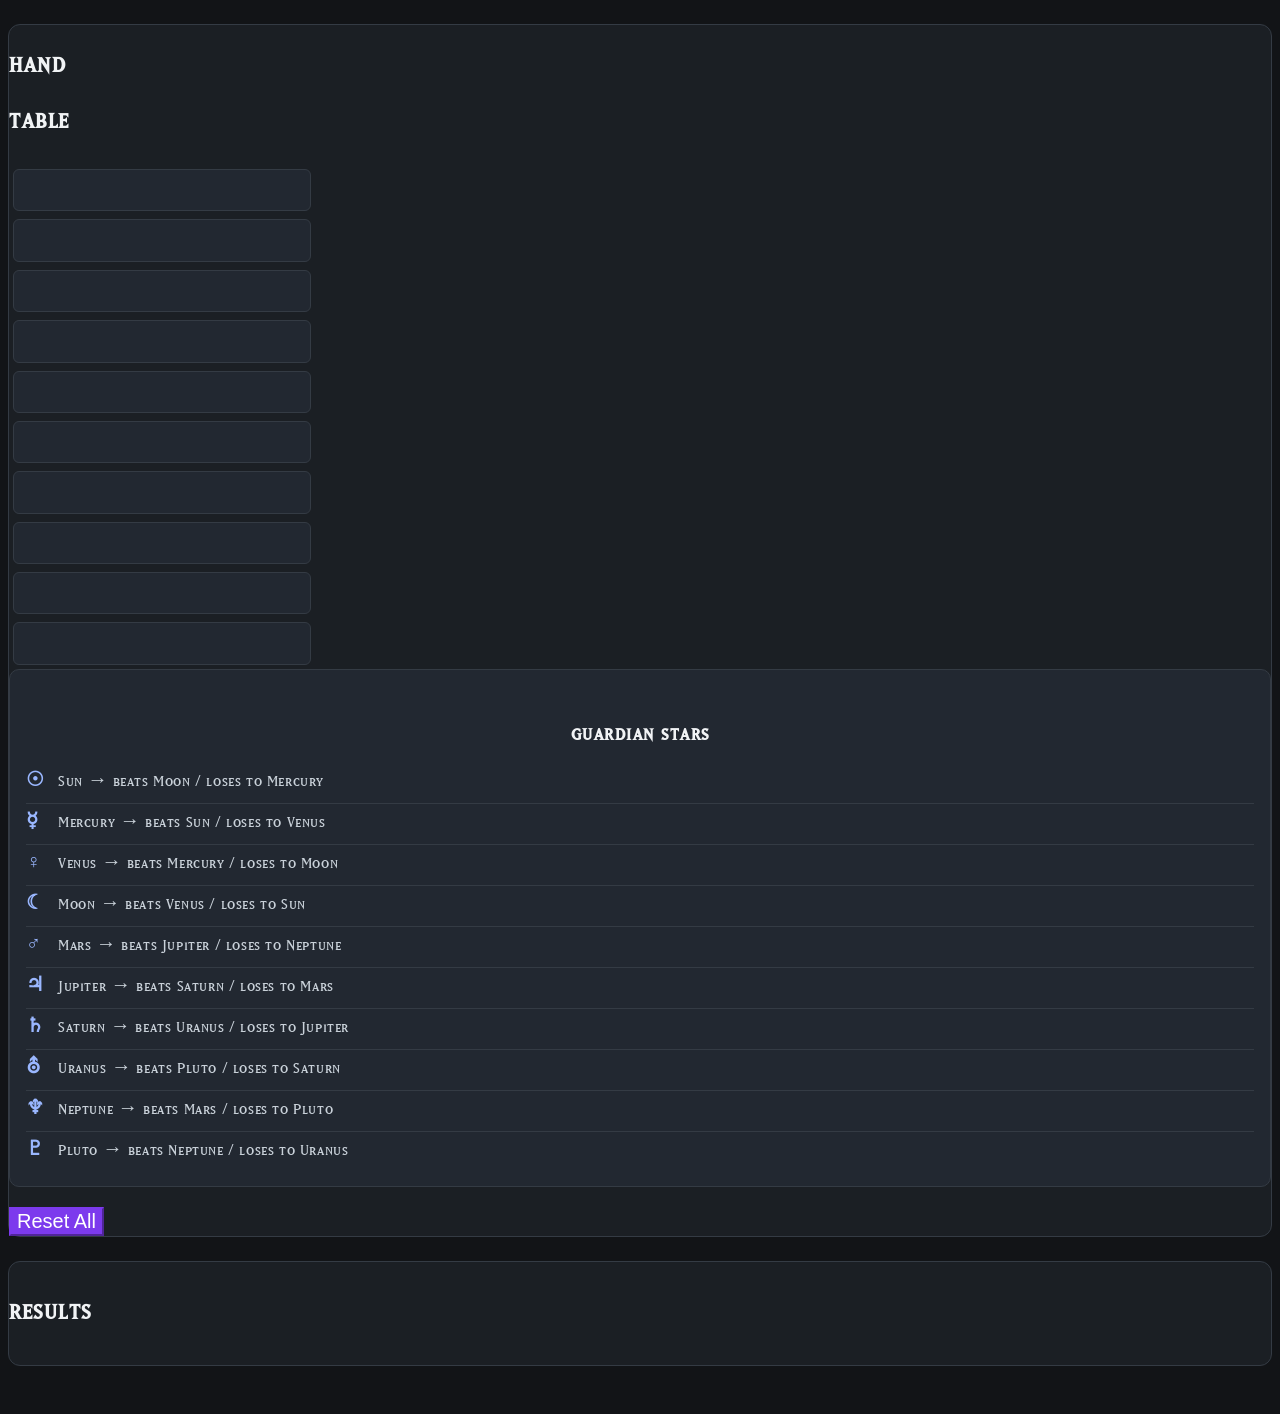
==== fusion-calculator.html @ 7866e9bb "Update fusion-calculator.html" ====
<!DOCTYPE html>
<html lang="en">
    <head>
        <meta charset="UTF-8" />
        <meta name="viewport" content="width=device-width, initial-scale=1.0" />
        <meta name="description" content="Yu-Gi-Oh! Forbidden Memories fusion list" />
        <meta name="keywords" content="Yu-Gi-Oh!, YuGiOh, Forbidden Memories, playstation, Fusion" />
        <meta name="robots" content="index, follow" />
        <title>Fusion Calculator Plus</title>
        <link rel="icon" type="image/x-icon" href="public/images/yugioh.ico" />
        <link rel="preconnect" href="https://fonts.gstatic.com" />
        <link
            href="https://fonts.googleapis.com/css2?family=JetBrains+Mono:wght@500&display=swap"
            rel="stylesheet"
        />
        <link href="https://fonts.googleapis.com/css2?family=Varela+Round&display=swap" rel="stylesheet" />
        <link href="https://fonts.googleapis.com/css2?family=Roboto&display=swap" rel="stylesheet" />
        <link rel="stylesheet" type="text/css" href="public/styles/normalize.css" />
        <link rel="stylesheet" type="text/css" href="public/styles/bootstrap.min.css" />
        <link rel="stylesheet" type="text/css" href="public/styles/home.css" />
        <link rel="stylesheet" type="text/css" href="public/styles/fusioncustom.css" />
        <link rel="stylesheet" type="text/css" href="public/styles/awesomplete.css" />
    </head>
    <body class="d-flex flex-column min-vh-100">
        <main class="container py-4">
            <section class="row mt-3 bg-light">
                <div class="col">
                    <div class="row my-3">
                        <div class="col">
                            <div class="row">
    <div class="col-lg-4 col-md-6 text-center">
        <h3 class="my-3 text-main">Hand</h3>
    </div>

    <div class="col-lg-4 col-md-6 text-center">
        <h3 class="my-3 text-main">Table</h3>
    </div>

    <div class="col-lg-4 d-none d-lg-block"></div>
</div>

                            <div class="row">
                                <div class="col-lg-4 col-md-6 mb-3">
                                    <div class="hand-input-group">
                                        <input type="text" id="hand1" /><span id="hand1-info" class="ml-2"></span><br />
                                        <input type="text" id="hand2" /><span id="hand2-info" class="ml-2"></span><br />
                                        <input type="text" id="hand3" /><span id="hand3-info" class="ml-2"></span><br />
                                        <input type="text" id="hand4" /><span id="hand4-info" class="ml-2"></span><br />
                                        <input type="text" id="hand5" /><span id="hand5-info" class="ml-2"></span><br />
                                    </div>
                                </div>

                                <div class="col-lg-4 col-md-6 mb-3">
                                    <div class="hand-input-group">
                                        <input type="text" id="hand6" /><span id="hand6-info" class="ml-2"></span><br />
                                        <input type="text" id="hand7" /><span id="hand7-info" class="ml-2"></span><br />
                                        <input type="text" id="hand8" /><span id="hand8-info" class="ml-2"></span><br />
                                        <input type="text" id="hand9" /><span id="hand9-info" class="ml-2"></span><br />
                                        <input type="text" id="hand10" /><span id="hand10-info" class="ml-2"></span><br />
                                    </div>
                                </div>

                                <div class="col-lg-4 col-md-12 mb-3">
                                    <div class="guardian-box h-100">
                                        <h5 class="text-main">GUARDIAN STARS</h5>

                                        <div class="guardian-row">
                                            <span class="guardian-symbol">☉</span>
                                            <span class="guardian-text">Sun → beats Moon / loses to Mercury</span>
                                        </div>

                                        <div class="guardian-row">
                                            <span class="guardian-symbol">☿</span>
                                            <span class="guardian-text">Mercury → beats Sun / loses to Venus</span>
                                        </div>

                                        <div class="guardian-row">
                                            <span class="guardian-symbol">♀</span>
                                            <span class="guardian-text">Venus → beats Mercury / loses to Moon</span>
                                        </div>

                                        <div class="guardian-row">
                                            <span class="guardian-symbol">☾</span>
                                            <span class="guardian-text">Moon → beats Venus / loses to Sun</span>
                                        </div>

                                        <div class="guardian-row">
                                            <span class="guardian-symbol">♂</span>
                                            <span class="guardian-text">Mars → beats Jupiter / loses to Neptune</span>
                                        </div>

                                        <div class="guardian-row">
                                            <span class="guardian-symbol">♃</span>
                                            <span class="guardian-text">Jupiter → beats Saturn / loses to Mars</span>
                                        </div>

                                        <div class="guardian-row">
                                            <span class="guardian-symbol">♄</span>
                                            <span class="guardian-text">Saturn → beats Uranus / loses to Jupiter</span>
                                        </div>

                                        <div class="guardian-row">
                                            <span class="guardian-symbol">⛢</span>
                                            <span class="guardian-text">Uranus → beats Pluto / loses to Saturn</span>
                                        </div>

                                        <div class="guardian-row">
                                            <span class="guardian-symbol">♆</span>
                                            <span class="guardian-text">Neptune → beats Mars / loses to Pluto</span>
                                        </div>

                                        <div class="guardian-row">
                                            <span class="guardian-symbol">♇</span>
                                            <span class="guardian-text">Pluto → beats Neptune / loses to Uranus</span>
                                        </div>
                                    </div>
                                </div>
                            </div>

                            <br />
                            <button type="button" class="btn btn-danger mt-4" id="resetBtn">
                                Reset All
                            </button>
                        </div>
                    </div>
                </div>
            </section>

            <section class="row mt-4 bg-light">
                <div class="col">
                    <h4 class="text-center my-4 text-main">RESULTS<span id="search-msg"></span></h4>

                    <div class="row">
                        <div class="col-sm">
                            <div id="outputarealeft"></div>
                        </div>

                        <div class="col-sm">
                            <div id="outputarearight"></div>
                        </div>
                    </div>
                </div>
            </section>
        </main>

        <script type="text/javascript" src="public/javascripts/awesomplete.min.js"></script>
        <script type="text/javascript" src="public/javascripts/jquery-3.5.1.min.js"></script>
        <script type="text/javascript" src="public/javascripts/bootstrap.bundle.min.js"></script>
        <script type="text/javascript" src="public/javascripts/taffy.js"></script>
        <script type="text/javascript" src="data/cards.js"></script>
        <script type="text/javascript" src="data/fusions.js"></script>
        <script type="text/javascript" src="data/equips.js"></script>
        <script type="text/javascript" src="data/types_and_stars.js"></script>
        <script type="text/javascript" src="public/javascripts/fusionCalc.js"></script>
    </body>
</html>
---- public/styles/home.css ----
@font-face {
    font-family: "MatrixSmallCaps";
    src: url("../fonts/matrix-small-caps.ttf") format("truetype");
    font-weight: normal;
    font-style: normal;
    font-display: swap;
}

:root {
    --varela: "Varela Round", sans-serif;
    --jetbrains: "JetBrains Mono", monospace;

    --bg-main: #121417;
    --bg-panel: #1b1f24;
    --bg-panel-2: #222831;
    --bg-header: #1a1d21;
    --bg-footer: #0d0f12;

    --text-main: #f1f3f5;
    --text-soft: #d6dde5;
    --text-muted: #9aa4ad;

    --border-color: #343b44;
    --accent: #7aa2ff;
    --accent-hover: #9ab7ff;
    --danger: #d9534f;
}

body {
    font-family: "MatrixSmallCaps", var(--varela), sans-serif;
    color: var(--text-main);
    background: var(--bg-main);
    letter-spacing: 0.6px;
    font-size: 20px;
}

#logo {
    height: 2em;
}

.navbar,
.bg-light {
    background-color: var(--bg-header) !important;
}

.nav-link,
.navbar-brand,
.text-dark {
    color: var(--text-main) !important;
}

.nav-link:hover {
    color: var(--accent) !important;
}

.btn-thread {
    color: var(--text-main);
    background-color: transparent;
    border: 1px solid var(--border-color);
    font-family: "MatrixSmallCaps", var(--varela), sans-serif;
    font-size: 1em;
}

.btn-thread:hover {
    color: var(--bg-main);
    background-color: var(--text-main);
    border-color: var(--text-main);
}

.text-main {
    font-family: "MatrixSmallCaps", var(--jetbrains);
    letter-spacing: 1.5px;
    text-transform: uppercase;
    color: var(--text-main) !important;
    font-size: 1.4em;
}

.text-subtext,
p,
span,
small,
label,
h1,
h2,
h3,
h4,
h5,
button,
a {
    color: var(--text-soft);
    font-size: 1em;
}

main.container,
main.container-fluid {
    padding-top: 1rem;
    padding-bottom: 1rem;
}

section.bg-light,
.container-about,
.container-fusion-search,
.container-fusion-calculator,
.container-main-fm {
    background: var(--bg-panel) !important;
    border: 1px solid var(--border-color);
    border-radius: 12px;
    margin-bottom: 1.5rem;
}

input,
textarea,
select {
    background: var(--bg-panel-2);
    color: var(--text-main);
    border: 1px solid var(--border-color);
    border-radius: 6px;
    padding: 0.45rem 0.65rem;
    letter-spacing: 0.6px;
    font-size: 1.1em;
}

input:focus,
textarea:focus,
select:focus {
    outline: none;
    border-color: var(--accent);
    box-shadow: 0 0 0 0.15rem rgba(122, 162, 255, 0.2);
}

::placeholder {
    color: var(--text-muted);
}

.btn-outline-dark,
.btn-outline-success {
    color: var(--text-main);
    border-color: var(--border-color);
    background: transparent;
    font-size: 1em;
}

.btn-outline-dark:hover,
.btn-outline-success:hover {
    background: var(--accent);
    border-color: var(--accent);
    color: #0b0d10;
}

.btn-danger {
    background-color: #7c3aed;
    border-color: #7c3aed;
    color: #fff;
    font-size: 1em;
}

.btn-danger:hover {
    background-color: #6d28d9;
    border-color: #6d28d9;
}

.footer-bottom {
    background-color: var(--bg-footer);
}

.millennium-pendant {
    height: 1rem;
    width: 1rem;
    margin-left: 10px;
}

.gh-logo {
    height: 1rem;
    width: 1rem;
    background-color: white;
    margin-left: 10px;
}

a {
    color: var(--accent);
}

a:hover {
    color: var(--accent-hover);
}

.result-div {
    color: var(--text-soft);
}

.polymerization,
.background-vrains,
#container-space {
    background: transparent !important;
}

.about-title,
.fusion-search,
.fusion-calculator {
    background: transparent !important;
    color: inherit !important;
    padding: 0 !important;
}

.hero-title {
    animation: none;
}

@media (max-width: 576px) {
    body {
        font-size: 18px;
    }

    .hero-title {
        font-size: 1.6rem;
        text-align: center;
    }

    .text-subtext {
        font-size: 1em;
    }

    .footer-bottom {
        font-size: 12px;
    }
}
---- public/styles/fusioncustom.css ----
.result-div {
    padding: 12px 14px;
    margin: 16px 10px;
    border: 1px solid #343b44;
    border-radius: 10px;
    background: #222831;
    color: #d8dee9;
    font-size: 1.05em;
}

.hand-input-group input {
    margin: 4px;
}

.guardian-box {
    background: #222831;
    border: 1px solid #343b44;
    border-radius: 10px;
    padding: 14px 16px;
    font-size: 1em;
    line-height: 1.5;
    color: #d8dee9;
}

.guardian-box h5 {
    font-size: 1.1em;
    font-weight: bold;
    margin-bottom: 10px;
    color: #f1f3f5;
    text-align: center;
}

.guardian-row {
    display: flex;
    justify-content: space-between;
    border-bottom: 1px solid #343b44;
    padding: 5px 0;
}

.guardian-row:last-child {
    border-bottom: none;
}

.guardian-symbol {
    font-weight: bold;
    width: 24px;
    color: #9ab7ff;
}

.guardian-text {
    flex: 1;
    margin-left: 8px;
    color: #c9d1d9;
}
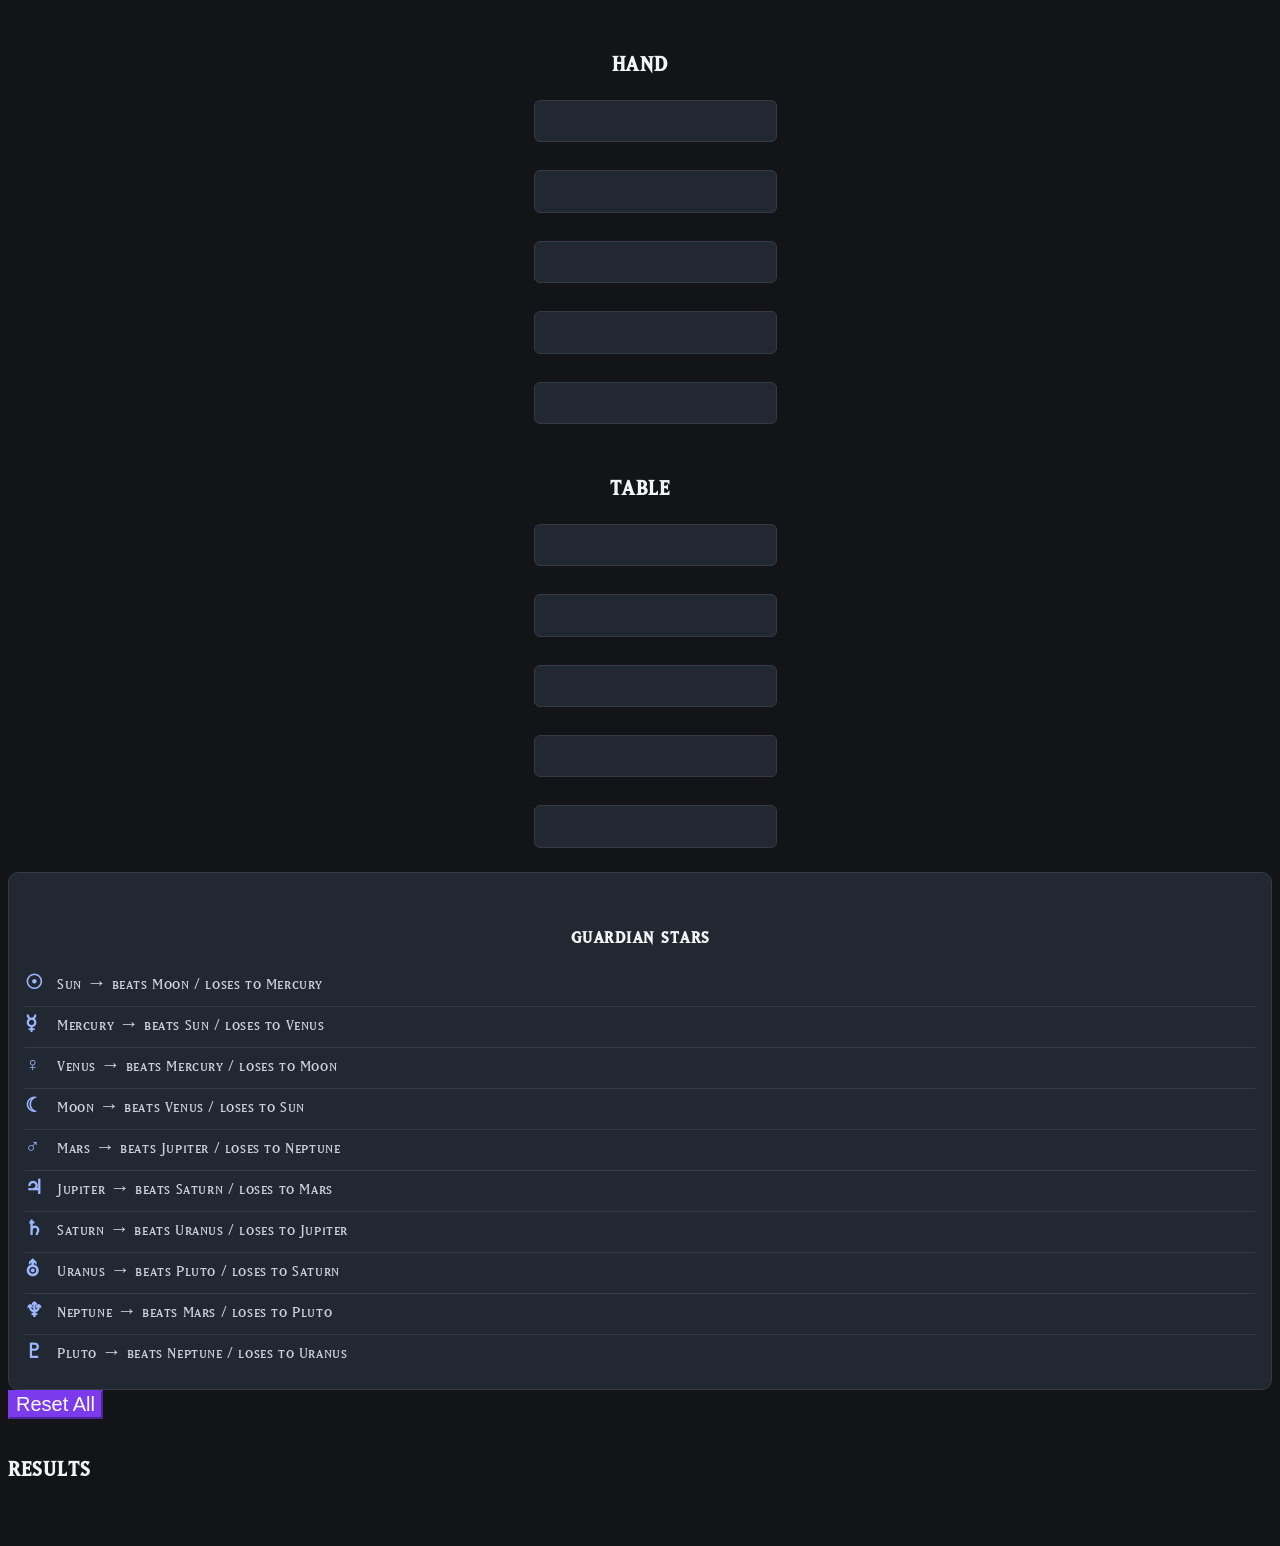
==== commit e231dddc: "Update fusion-calculator.html" ====
--- a/fusion-calculator.html
+++ b/fusion-calculator.html
@@ -1,156 +1,112 @@
 <!DOCTYPE html>
 <html lang="en">
-    <head>
-        <meta charset="UTF-8" />
-        <meta name="viewport" content="width=device-width, initial-scale=1.0" />
-        <meta name="description" content="Yu-Gi-Oh! Forbidden Memories fusion list" />
-        <meta name="keywords" content="Yu-Gi-Oh!, YuGiOh, Forbidden Memories, playstation, Fusion" />
-        <meta name="robots" content="index, follow" />
-        <title>Fusion Calculator Plus</title>
-        <link rel="icon" type="image/x-icon" href="public/images/yugioh.ico" />
-        <link rel="preconnect" href="https://fonts.gstatic.com" />
-        <link
-            href="https://fonts.googleapis.com/css2?family=JetBrains+Mono:wght@500&display=swap"
-            rel="stylesheet"
-        />
-        <link href="https://fonts.googleapis.com/css2?family=Varela+Round&display=swap" rel="stylesheet" />
-        <link href="https://fonts.googleapis.com/css2?family=Roboto&display=swap" rel="stylesheet" />
-        <link rel="stylesheet" type="text/css" href="public/styles/normalize.css" />
-        <link rel="stylesheet" type="text/css" href="public/styles/bootstrap.min.css" />
-        <link rel="stylesheet" type="text/css" href="public/styles/home.css" />
-        <link rel="stylesheet" type="text/css" href="public/styles/fusioncustom.css" />
-        <link rel="stylesheet" type="text/css" href="public/styles/awesomplete.css" />
-    </head>
-    <body class="d-flex flex-column min-vh-100">
-        <main class="container py-4">
-            <section class="row mt-3 bg-light">
-                <div class="col">
-                    <div class="row my-3">
-                        <div class="col">
-                            <div class="row">
-    <div class="col-lg-4 col-md-6 text-center">
-        <h3 class="my-3 text-main">Hand</h3>
-    </div>
+<head>
+    <meta charset="UTF-8" />
+    <meta name="viewport" content="width=device-width, initial-scale=1.0" />
+    <title>Fusion Calculator Plus</title>
 
-    <div class="col-lg-4 col-md-6 text-center">
-        <h3 class="my-3 text-main">Table</h3>
-    </div>
+    <link rel="stylesheet" href="public/styles/normalize.css" />
+    <link rel="stylesheet" href="public/styles/bootstrap.min.css" />
+    <link rel="stylesheet" href="public/styles/home.css" />
+    <link rel="stylesheet" href="public/styles/fusioncustom.css" />
+    <link rel="stylesheet" href="public/styles/awesomplete.css" />
+</head>
 
-    <div class="col-lg-4 d-none d-lg-block"></div>
-</div>
+<body class="d-flex flex-column min-vh-100">
 
-                            <div class="row">
-                                <div class="col-lg-4 col-md-6 mb-3">
-                                    <div class="hand-input-group">
-                                        <input type="text" id="hand1" /><span id="hand1-info" class="ml-2"></span><br />
-                                        <input type="text" id="hand2" /><span id="hand2-info" class="ml-2"></span><br />
-                                        <input type="text" id="hand3" /><span id="hand3-info" class="ml-2"></span><br />
-                                        <input type="text" id="hand4" /><span id="hand4-info" class="ml-2"></span><br />
-                                        <input type="text" id="hand5" /><span id="hand5-info" class="ml-2"></span><br />
-                                    </div>
-                                </div>
+<main class="container py-4">
 
-                                <div class="col-lg-4 col-md-6 mb-3">
-                                    <div class="hand-input-group">
-                                        <input type="text" id="hand6" /><span id="hand6-info" class="ml-2"></span><br />
-                                        <input type="text" id="hand7" /><span id="hand7-info" class="ml-2"></span><br />
-                                        <input type="text" id="hand8" /><span id="hand8-info" class="ml-2"></span><br />
-                                        <input type="text" id="hand9" /><span id="hand9-info" class="ml-2"></span><br />
-                                        <input type="text" id="hand10" /><span id="hand10-info" class="ml-2"></span><br />
-                                    </div>
-                                </div>
+    <section class="row mt-3">
+        <div class="col">
+            <div class="row">
 
-                                <div class="col-lg-4 col-md-12 mb-3">
-                                    <div class="guardian-box h-100">
-                                        <h5 class="text-main">GUARDIAN STARS</h5>
+                <!-- HAND COLUMN -->
+                <div class="col-lg-4 col-md-6 mb-4">
+                    <div class="hand-column">
+                        <h3 class="text-main column-title">Hand</h3>
 
-                                        <div class="guardian-row">
-                                            <span class="guardian-symbol">☉</span>
-                                            <span class="guardian-text">Sun → beats Moon / loses to Mercury</span>
-                                        </div>
-
-                                        <div class="guardian-row">
-                                            <span class="guardian-symbol">☿</span>
-                                            <span class="guardian-text">Mercury → beats Sun / loses to Venus</span>
-                                        </div>
-
-                                        <div class="guardian-row">
-                                            <span class="guardian-symbol">♀</span>
-                                            <span class="guardian-text">Venus → beats Mercury / loses to Moon</span>
-                                        </div>
-
-                                        <div class="guardian-row">
-                                            <span class="guardian-symbol">☾</span>
-                                            <span class="guardian-text">Moon → beats Venus / loses to Sun</span>
-                                        </div>
-
-                                        <div class="guardian-row">
-                                            <span class="guardian-symbol">♂</span>
-                                            <span class="guardian-text">Mars → beats Jupiter / loses to Neptune</span>
-                                        </div>
-
-                                        <div class="guardian-row">
-                                            <span class="guardian-symbol">♃</span>
-                                            <span class="guardian-text">Jupiter → beats Saturn / loses to Mars</span>
-                                        </div>
-
-                                        <div class="guardian-row">
-                                            <span class="guardian-symbol">♄</span>
-                                            <span class="guardian-text">Saturn → beats Uranus / loses to Jupiter</span>
-                                        </div>
-
-                                        <div class="guardian-row">
-                                            <span class="guardian-symbol">⛢</span>
-                                            <span class="guardian-text">Uranus → beats Pluto / loses to Saturn</span>
-                                        </div>
-
-                                        <div class="guardian-row">
-                                            <span class="guardian-symbol">♆</span>
-                                            <span class="guardian-text">Neptune → beats Mars / loses to Pluto</span>
-                                        </div>
-
-                                        <div class="guardian-row">
-                                            <span class="guardian-symbol">♇</span>
-                                            <span class="guardian-text">Pluto → beats Neptune / loses to Uranus</span>
-                                        </div>
-                                    </div>
-                                </div>
-                            </div>
-
-                            <br />
-                            <button type="button" class="btn btn-danger mt-4" id="resetBtn">
-                                Reset All
-                            </button>
+                        <div class="hand-input-group">
+                            <input type="text" id="hand1" /><span id="hand1-info"></span><br />
+                            <input type="text" id="hand2" /><span id="hand2-info"></span><br />
+                            <input type="text" id="hand3" /><span id="hand3-info"></span><br />
+                            <input type="text" id="hand4" /><span id="hand4-info"></span><br />
+                            <input type="text" id="hand5" /><span id="hand5-info"></span><br />
                         </div>
                     </div>
                 </div>
-            </section>
 
-            <section class="row mt-4 bg-light">
-                <div class="col">
-                    <h4 class="text-center my-4 text-main">RESULTS<span id="search-msg"></span></h4>
+                <!-- TABLE COLUMN -->
+                <div class="col-lg-4 col-md-6 mb-4">
+                    <div class="hand-column">
+                        <h3 class="text-main column-title">Table</h3>
 
-                    <div class="row">
-                        <div class="col-sm">
-                            <div id="outputarealeft"></div>
-                        </div>
-
-                        <div class="col-sm">
-                            <div id="outputarearight"></div>
+                        <div class="hand-input-group">
+                            <input type="text" id="hand6" /><span id="hand6-info"></span><br />
+                            <input type="text" id="hand7" /><span id="hand7-info"></span><br />
+                            <input type="text" id="hand8" /><span id="hand8-info"></span><br />
+                            <input type="text" id="hand9" /><span id="hand9-info"></span><br />
+                            <input type="text" id="hand10" /><span id="hand10-info"></span><br />
                         </div>
                     </div>
                 </div>
-            </section>
-        </main>
 
-        <script type="text/javascript" src="public/javascripts/awesomplete.min.js"></script>
-        <script type="text/javascript" src="public/javascripts/jquery-3.5.1.min.js"></script>
-        <script type="text/javascript" src="public/javascripts/bootstrap.bundle.min.js"></script>
-        <script type="text/javascript" src="public/javascripts/taffy.js"></script>
-        <script type="text/javascript" src="data/cards.js"></script>
-        <script type="text/javascript" src="data/fusions.js"></script>
-        <script type="text/javascript" src="data/equips.js"></script>
-        <script type="text/javascript" src="data/types_and_stars.js"></script>
-        <script type="text/javascript" src="public/javascripts/fusionCalc.js"></script>
-    </body>
+                <!-- GUARDIAN STAR GUIDE -->
+                <div class="col-lg-4 col-md-12 mb-4">
+                    <div class="guardian-box h-100">
+                        <h5 class="text-main">GUARDIAN STARS</h5>
+
+                        <div class="guardian-row"><span class="guardian-symbol">☉</span><span class="guardian-text">Sun → beats Moon / loses to Mercury</span></div>
+                        <div class="guardian-row"><span class="guardian-symbol">☿</span><span class="guardian-text">Mercury → beats Sun / loses to Venus</span></div>
+                        <div class="guardian-row"><span class="guardian-symbol">♀</span><span class="guardian-text">Venus → beats Mercury / loses to Moon</span></div>
+                        <div class="guardian-row"><span class="guardian-symbol">☾</span><span class="guardian-text">Moon → beats Venus / loses to Sun</span></div>
+                        <div class="guardian-row"><span class="guardian-symbol">♂</span><span class="guardian-text">Mars → beats Jupiter / loses to Neptune</span></div>
+                        <div class="guardian-row"><span class="guardian-symbol">♃</span><span class="guardian-text">Jupiter → beats Saturn / loses to Mars</span></div>
+                        <div class="guardian-row"><span class="guardian-symbol">♄</span><span class="guardian-text">Saturn → beats Uranus / loses to Jupiter</span></div>
+                        <div class="guardian-row"><span class="guardian-symbol">⛢</span><span class="guardian-text">Uranus → beats Pluto / loses to Saturn</span></div>
+                        <div class="guardian-row"><span class="guardian-symbol">♆</span><span class="guardian-text">Neptune → beats Mars / loses to Pluto</span></div>
+                        <div class="guardian-row"><span class="guardian-symbol">♇</span><span class="guardian-text">Pluto → beats Neptune / loses to Uranus</span></div>
+                    </div>
+                </div>
+
+            </div>
+
+            <div class="text-center mt-3">
+                <button type="button" class="btn btn-danger" id="resetBtn">
+                    Reset All
+                </button>
+            </div>
+
+        </div>
+    </section>
+
+    <!-- RESULTS -->
+    <section class="row mt-4">
+        <div class="col">
+            <h4 class="text-center text-main mb-4">RESULTS</h4>
+
+            <div class="row">
+                <div class="col-md-6">
+                    <div id="outputarealeft"></div>
+                </div>
+
+                <div class="col-md-6">
+                    <div id="outputarearight"></div>
+                </div>
+            </div>
+        </div>
+    </section>
+
+</main>
+
+<script src="public/javascripts/awesomplete.min.js"></script>
+<script src="public/javascripts/jquery-3.5.1.min.js"></script>
+<script src="public/javascripts/bootstrap.bundle.min.js"></script>
+<script src="public/javascripts/taffy.js"></script>
+<script src="data/cards.js"></script>
+<script src="data/fusions.js"></script>
+<script src="data/equips.js"></script>
+<script src="data/types_and_stars.js"></script>
+<script src="public/javascripts/fusionCalc.js"></script>
+
+</body>
 </html>
--- a/public/styles/fusioncustom.css
+++ b/public/styles/fusioncustom.css
@@ -52,3 +52,22 @@
     margin-left: 8px;
     color: #c9d1d9;
 }
+.hand-column {
+    display: flex;
+    flex-direction: column;
+    align-items: center;
+}
+
+.hand-column .column-title {
+    width: 220px;
+    text-align: center;
+    margin-bottom: 16px;
+}
+
+.hand-column .hand-input-group {
+    width: 220px;
+}
+
+.hand-column .hand-input-group input {
+    width: 100%;
+}
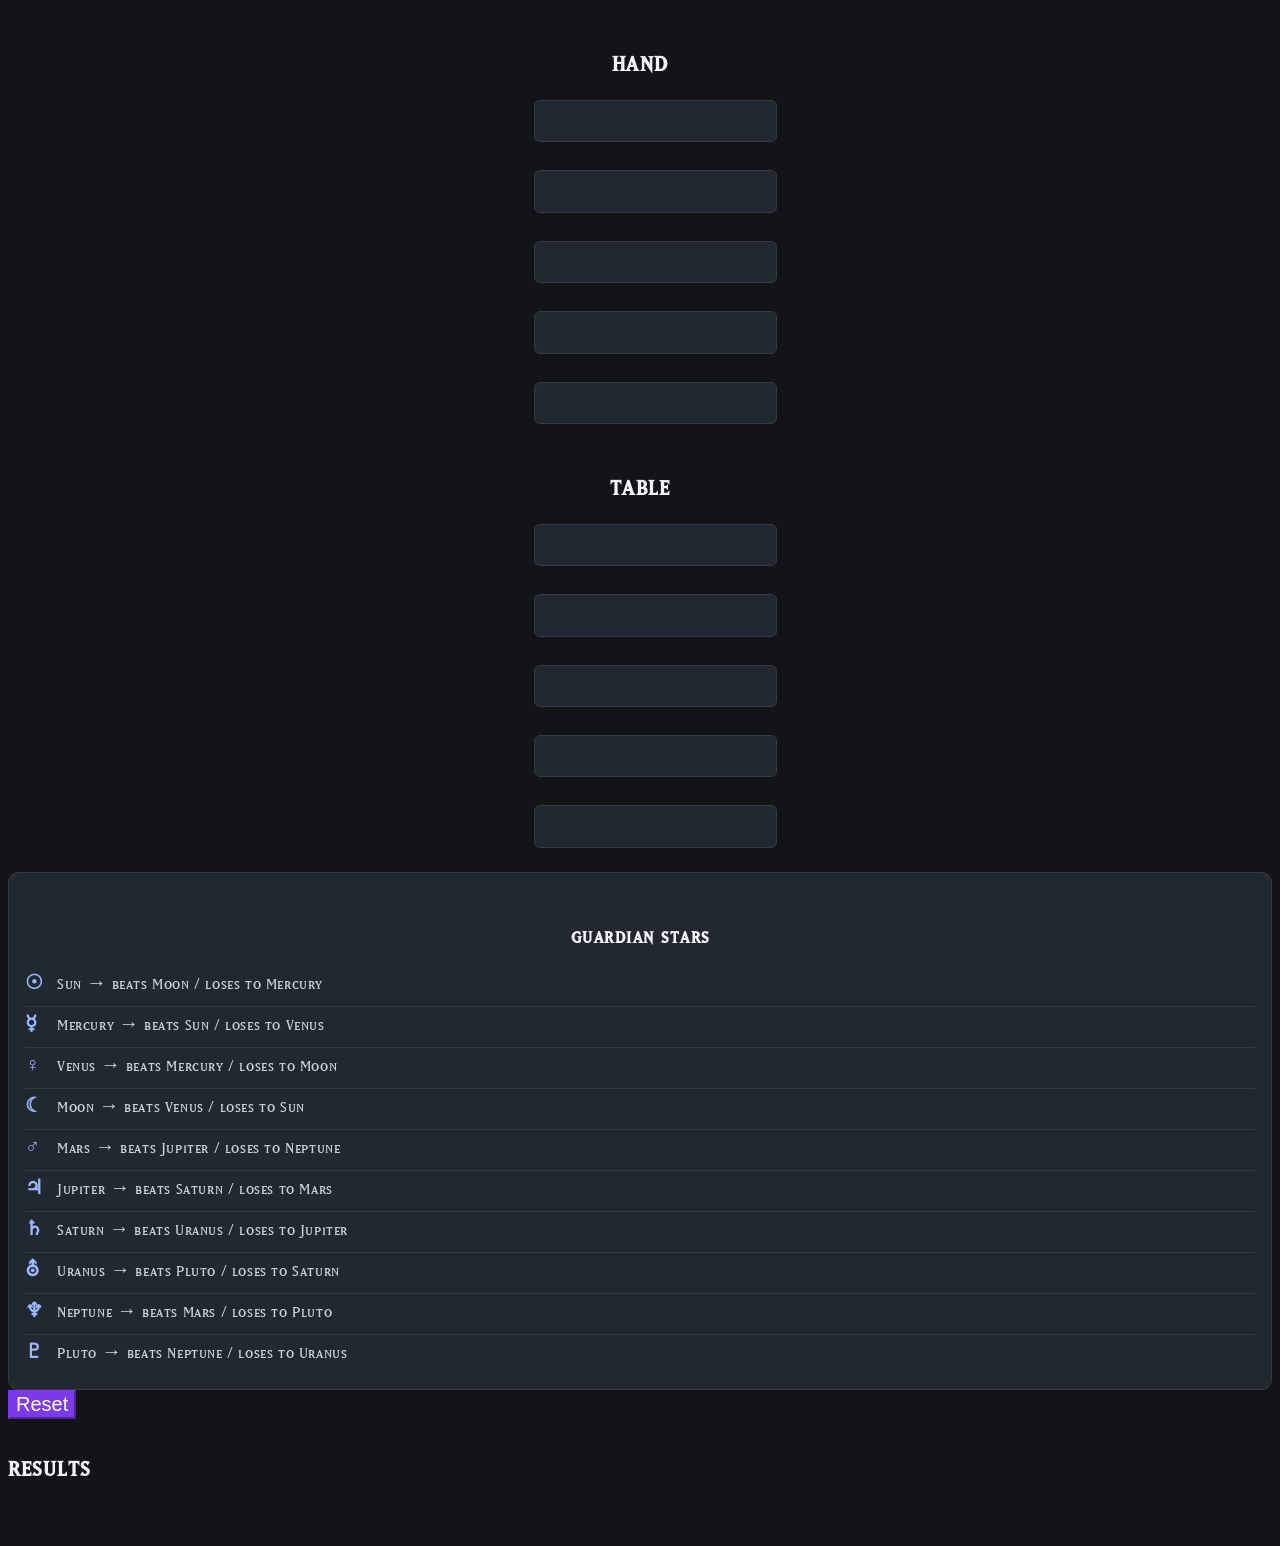
==== commit 1f8a10d5: "Update fusion-calculator.html" ====
--- a/fusion-calculator.html
+++ b/fusion-calculator.html
@@ -72,7 +72,7 @@
 
             <div class="text-center mt-3">
                 <button type="button" class="btn btn-danger" id="resetBtn">
-                    Reset All
+                    Reset
                 </button>
             </div>
 
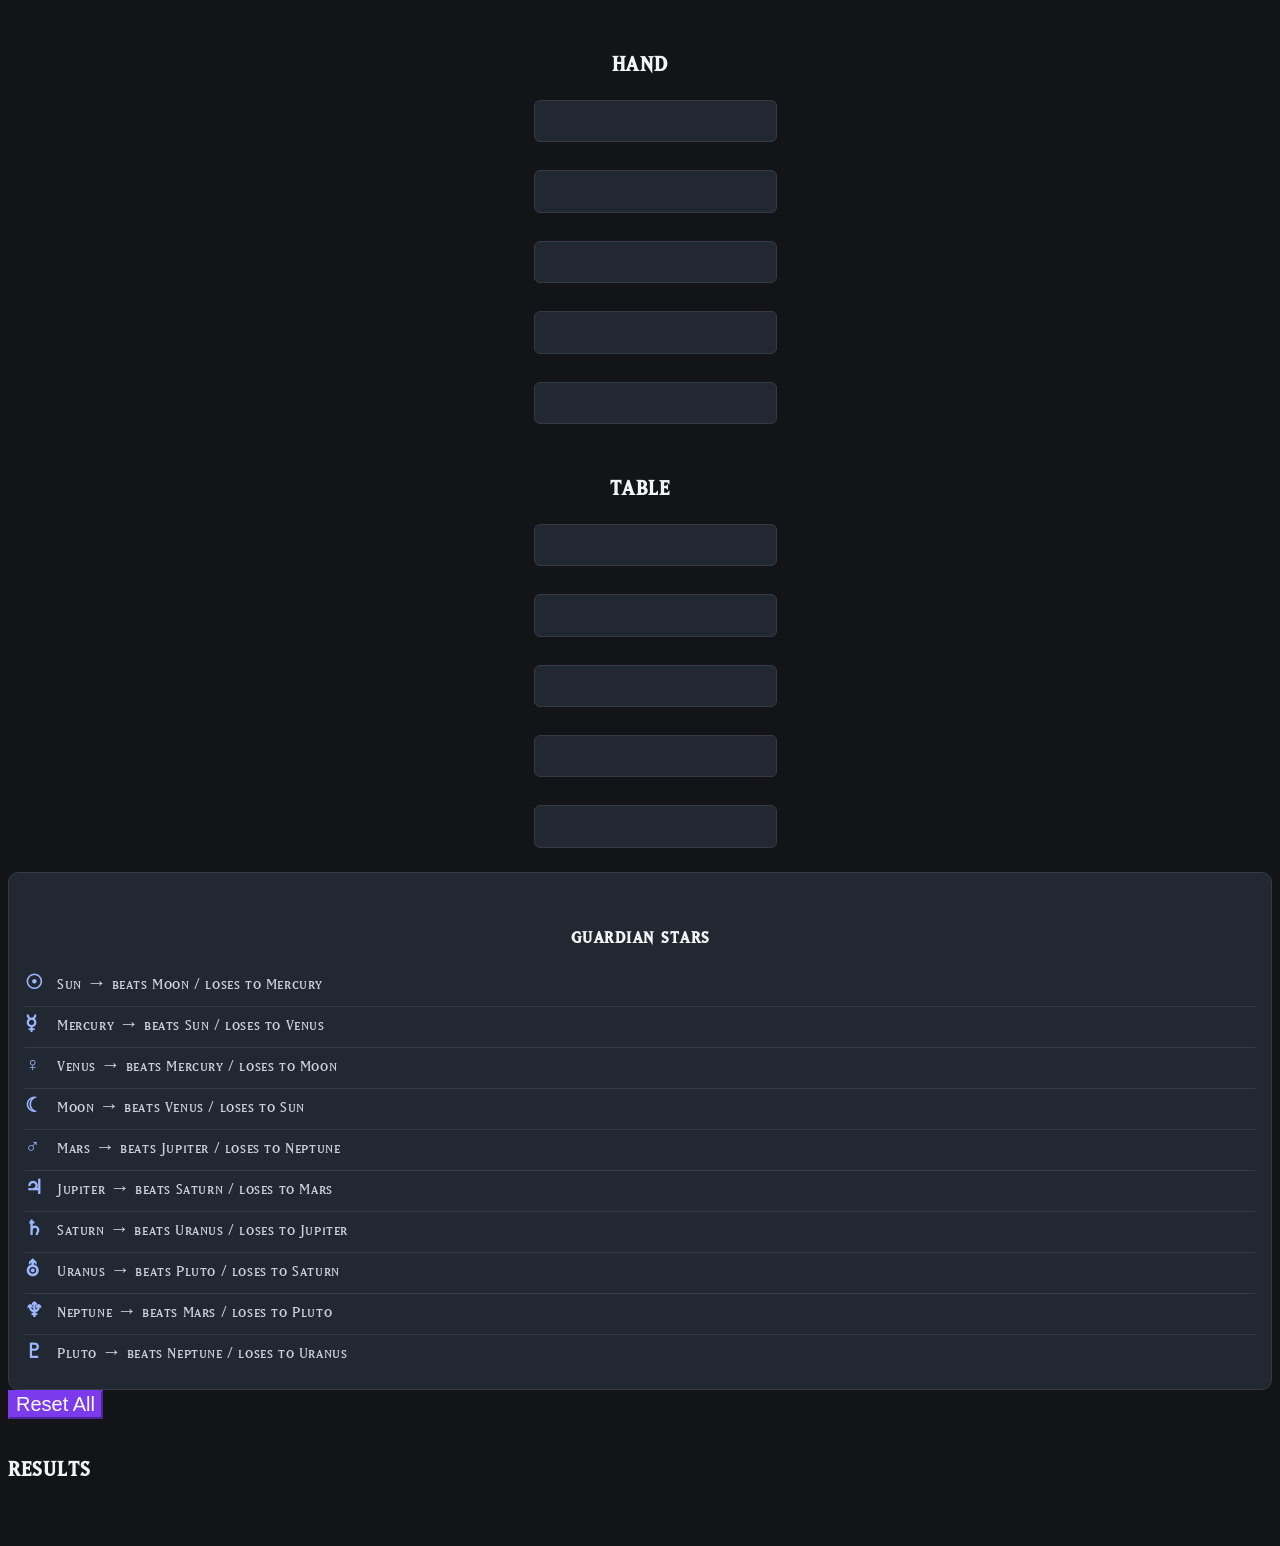
==== commit 90944d57: "Update fusion-calculator.html" ====
--- a/fusion-calculator.html
+++ b/fusion-calculator.html
@@ -4,6 +4,7 @@
     <meta charset="UTF-8" />
     <meta name="viewport" content="width=device-width, initial-scale=1.0" />
     <title>Fusion Calculator Plus</title>
+    <link rel="icon" type="image/x-icon" href="public/images/yugioh.ico" />
 
     <link rel="stylesheet" href="public/styles/normalize.css" />
     <link rel="stylesheet" href="public/styles/bootstrap.min.css" />
@@ -20,7 +21,6 @@
         <div class="col">
             <div class="row">
 
-                <!-- HAND COLUMN -->
                 <div class="col-lg-4 col-md-6 mb-4">
                     <div class="hand-column">
                         <h3 class="text-main column-title">Hand</h3>
@@ -35,7 +35,6 @@
                     </div>
                 </div>
 
-                <!-- TABLE COLUMN -->
                 <div class="col-lg-4 col-md-6 mb-4">
                     <div class="hand-column">
                         <h3 class="text-main column-title">Table</h3>
@@ -50,7 +49,6 @@
                     </div>
                 </div>
 
-                <!-- GUARDIAN STAR GUIDE -->
                 <div class="col-lg-4 col-md-12 mb-4">
                     <div class="guardian-box h-100">
                         <h5 class="text-main">GUARDIAN STARS</h5>
@@ -72,14 +70,13 @@
 
             <div class="text-center mt-3">
                 <button type="button" class="btn btn-danger" id="resetBtn">
-                    Reset
+                    Reset All
                 </button>
             </div>
 
         </div>
     </section>
 
-    <!-- RESULTS -->
     <section class="row mt-4">
         <div class="col">
             <h4 class="text-center text-main mb-4">RESULTS</h4>
--- a/public/styles/fusioncustom.css
+++ b/public/styles/fusioncustom.css
@@ -71,3 +71,36 @@
 .hand-column .hand-input-group input {
     width: 100%;
 }
+
+/* ===== Awesomplete Dark Theme Patch ===== */
+
+.awesomplete > ul {
+    background: #1b1f24 !important;
+    border: 1px solid #343b44;
+    border-radius: 8px;
+    color: #d6dde5;
+}
+
+.awesomplete > ul > li {
+    padding: 6px 10px;
+    cursor: pointer;
+}
+
+/* Hover row */
+.awesomplete > ul > li:hover {
+    background: #2a2f38 !important;
+    color: #ffffff;
+}
+
+/* Keyboard-selected row stays blue */
+.awesomplete > ul > li[aria-selected="true"] {
+    background: #2563eb !important;
+    color: #ffffff;
+}
+
+/* Matched letters inside suggestions */
+.awesomplete mark {
+    background: transparent !important;
+    color: #a855f7 !important;
+    font-weight: bold;
+}
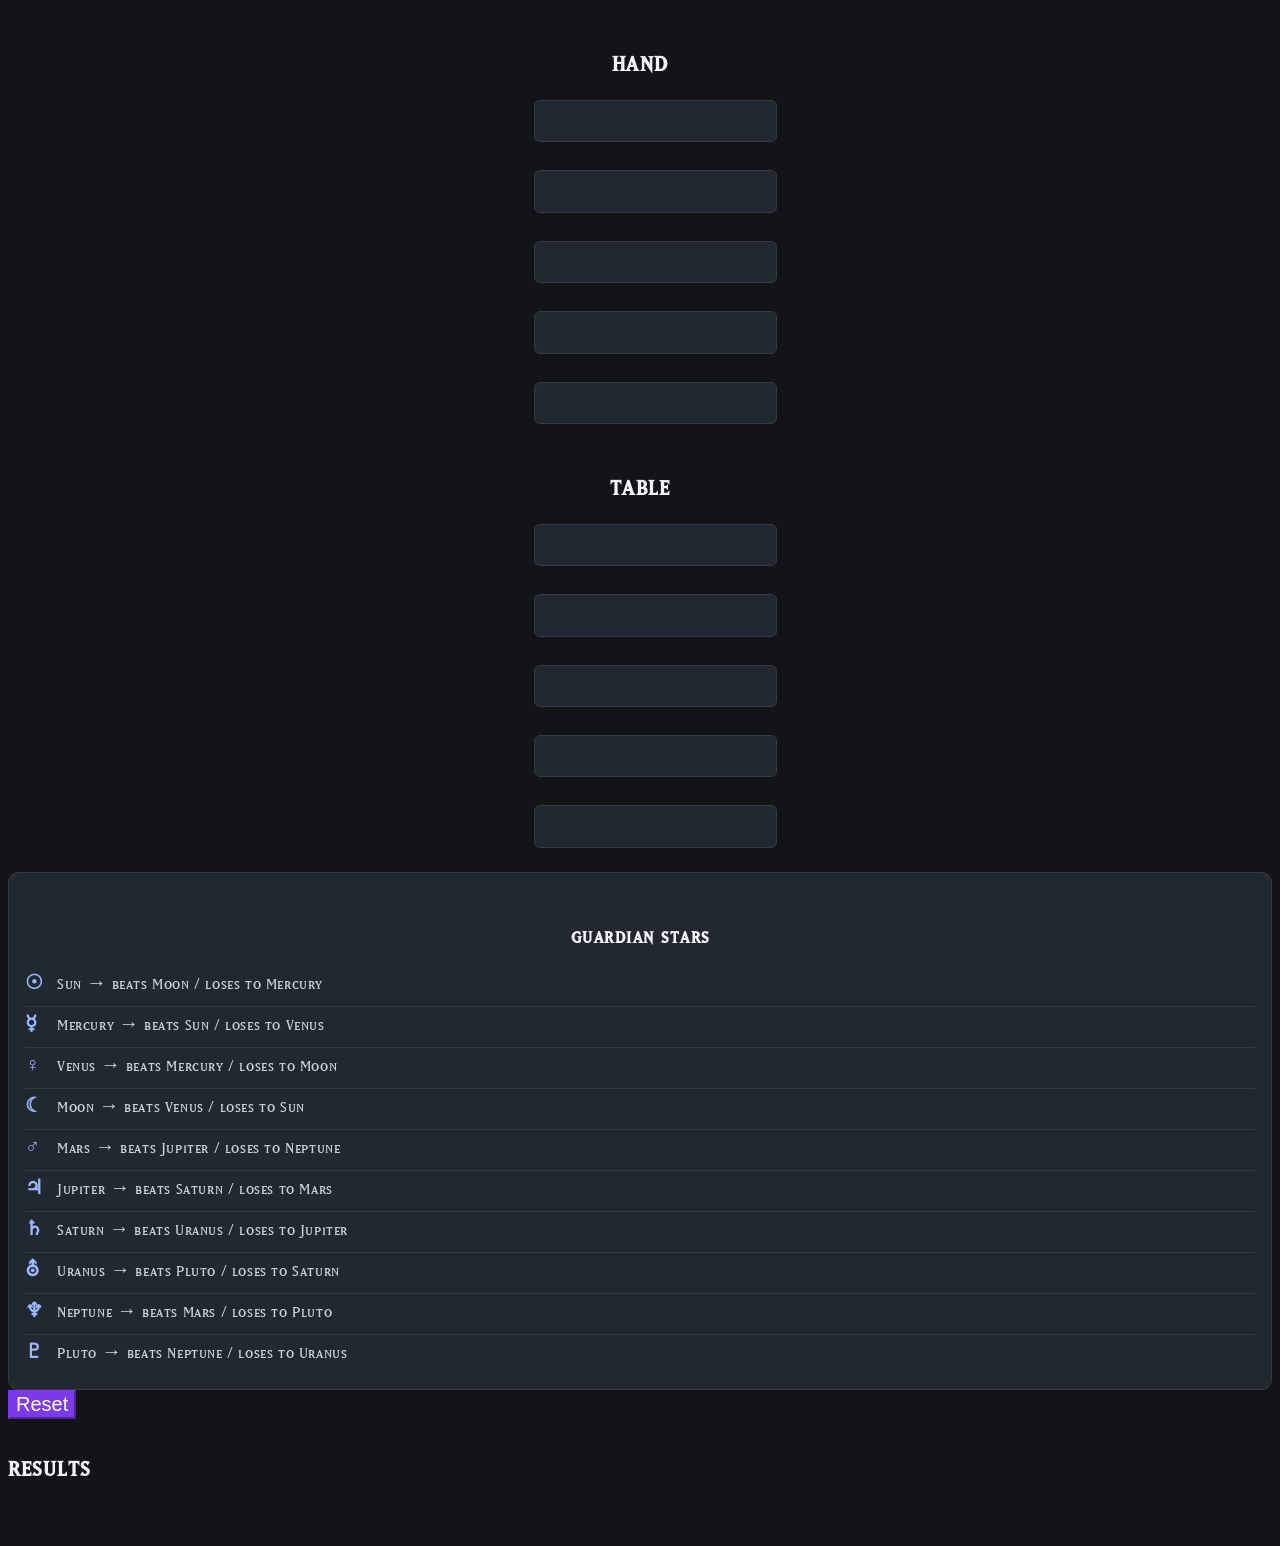
==== commit fea32ebf: "Update fusion-calculator.html" ====
--- a/fusion-calculator.html
+++ b/fusion-calculator.html
@@ -70,7 +70,7 @@
 
             <div class="text-center mt-3">
                 <button type="button" class="btn btn-danger" id="resetBtn">
-                    Reset All
+                    Reset
                 </button>
             </div>
 
--- a/public/styles/fusioncustom.css
+++ b/public/styles/fusioncustom.css
@@ -104,3 +104,54 @@
     color: #a855f7 !important;
     font-weight: bold;
 }
+@media (max-width: 767.98px) {
+    .hand-column {
+        display: flex;
+        flex-direction: column;
+        align-items: center;
+        width: 100%;
+    }
+
+    .hand-column .column-title {
+        width: 220px;
+        text-align: center;
+        margin-left: auto;
+        margin-right: auto;
+    }
+
+    .hand-column .hand-input-group {
+        width: 220px;
+        max-width: 220px;
+        margin-left: auto;
+        margin-right: auto;
+        text-align: center;
+    }
+
+    /* IMPORTANT: Awesomplete wraps the input after page load */
+    .hand-column .hand-input-group .awesomplete {
+        display: block !important;
+        width: 220px !important;
+        max-width: 220px !important;
+        margin-left: auto !important;
+        margin-right: auto !important;
+        text-align: left;
+    }
+
+    .hand-column .hand-input-group .awesomplete > input,
+    .hand-column .hand-input-group input {
+        width: 100% !important;
+        display: block;
+        margin-left: auto;
+        margin-right: auto;
+        box-sizing: border-box;
+    }
+
+    .hand-column .hand-input-group span[id$="-info"] {
+        display: block;
+        width: 220px;
+        margin-left: auto !important;
+        margin-right: auto !important;
+        text-align: center;
+        margin-bottom: 10px;
+    }
+}
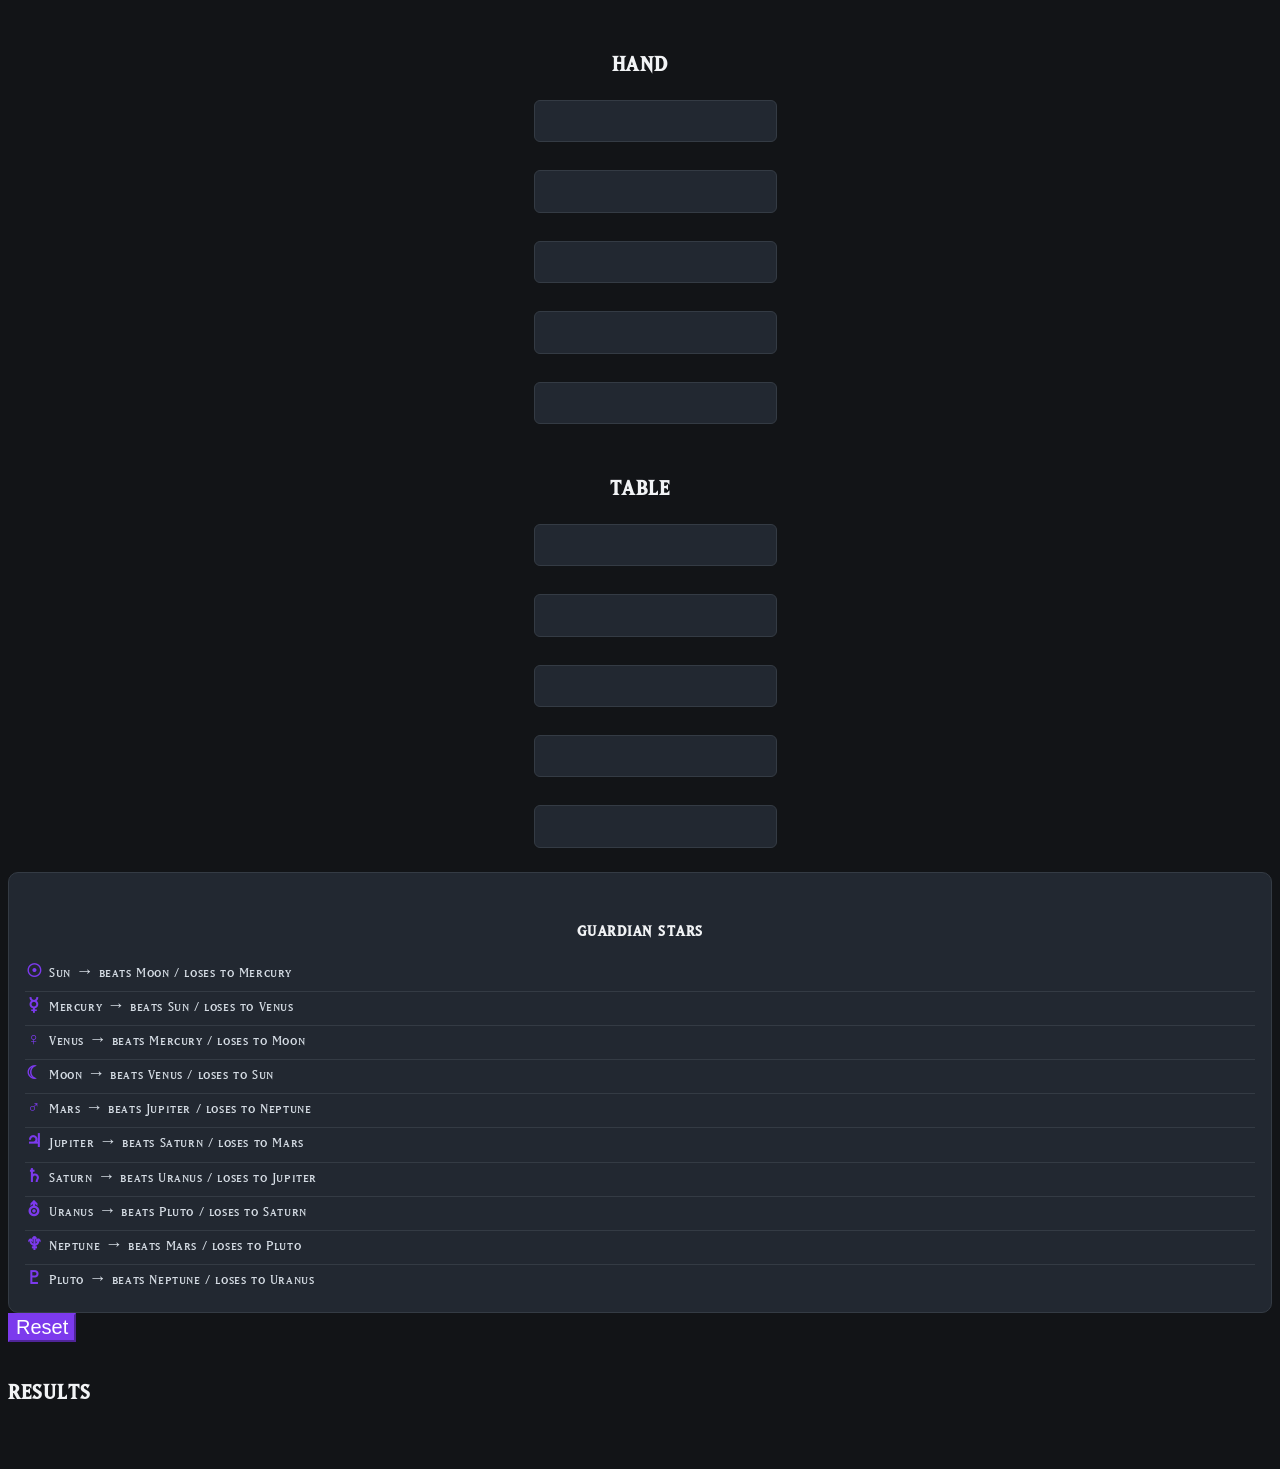
==== commit 5f81ef43: "Update fusion-calculator.html" ====
--- a/fusion-calculator.html
+++ b/fusion-calculator.html
@@ -50,8 +50,8 @@
                 </div>
 
                 <div class="col-lg-4 col-md-12 mb-4">
-                    <div class="guardian-box h-100">
-                        <h5 class="text-main">GUARDIAN STARS</h5>
+                    <div class="guardian-box">
+                        <h5 class="text-main">Guardian Stars</h5>
 
                         <div class="guardian-row"><span class="guardian-symbol">☉</span><span class="guardian-text">Sun → beats Moon / loses to Mercury</span></div>
                         <div class="guardian-row"><span class="guardian-symbol">☿</span><span class="guardian-text">Mercury → beats Sun / loses to Venus</span></div>
@@ -79,7 +79,7 @@
 
     <section class="row mt-4">
         <div class="col">
-            <h4 class="text-center text-main mb-4">RESULTS</h4>
+            <h4 class="text-center text-main mb-4">Results</h4>
 
             <div class="row">
                 <div class="col-md-6">
--- a/public/styles/fusioncustom.css
+++ b/public/styles/fusioncustom.css
@@ -17,8 +17,8 @@
     border: 1px solid #343b44;
     border-radius: 10px;
     padding: 14px 16px;
-    font-size: 1em;
-    line-height: 1.5;
+    font-size: 0.9em;
+    line-height: 1.4;
     color: #d8dee9;
 }
 
@@ -32,9 +32,11 @@
 
 .guardian-row {
     display: flex;
-    justify-content: space-between;
+    justify-content: flex-start;
+    align-items: center;
     border-bottom: 1px solid #343b44;
-    padding: 5px 0;
+    padding: 4px 0;
+    gap: 6px;
 }
 
 .guardian-row:last-child {
@@ -42,9 +44,11 @@
 }
 
 .guardian-symbol {
+    width: 18px;
+    text-align: center;
+    color: #7c3aed;
     font-weight: bold;
-    width: 24px;
-    color: #9ab7ff;
+}
 }
 
 .guardian-text {
